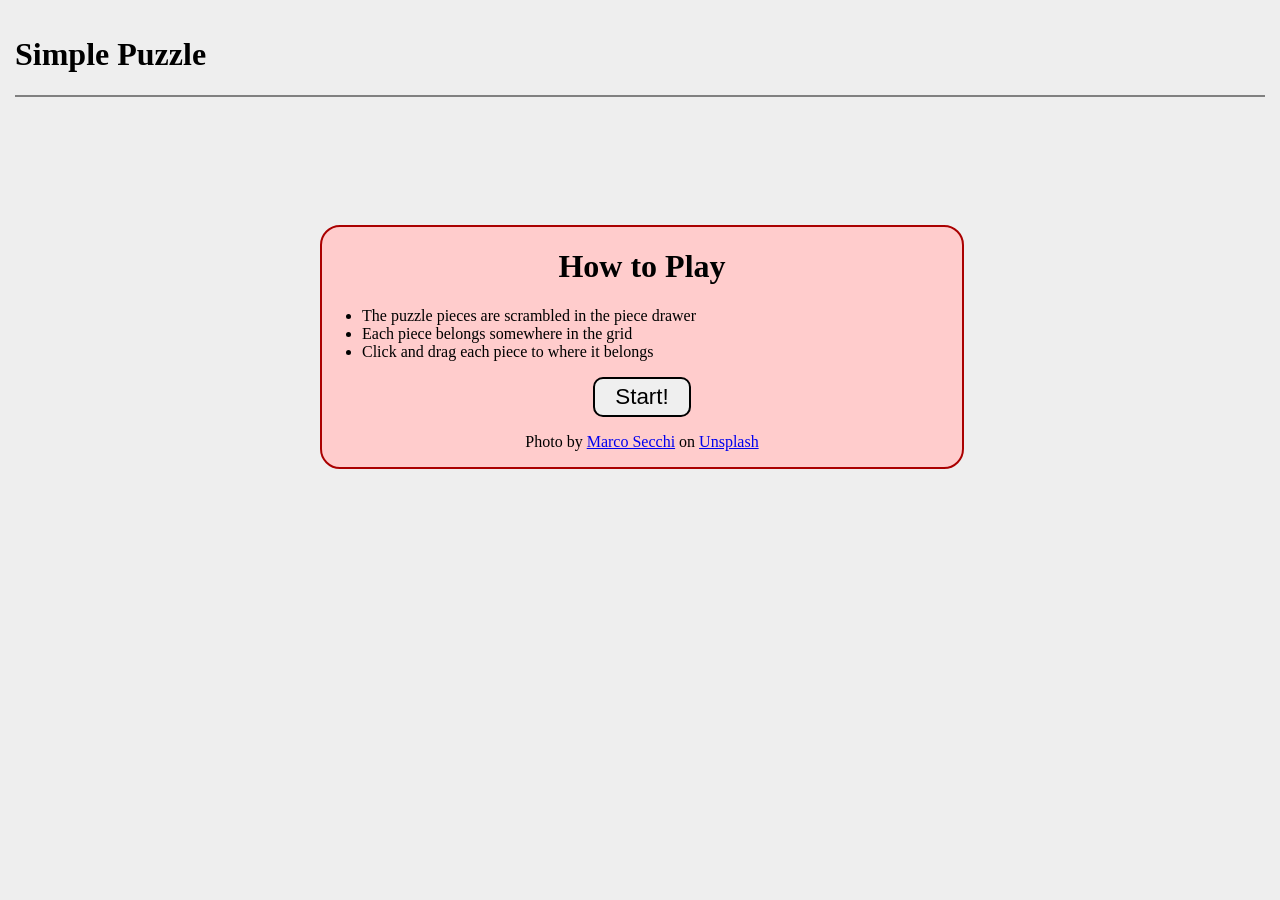
==== index.html @ 394f3905 "Eschew canvas for HTML elements and browser API functionality" ====
<!DOCTYPE html>
<html>
    <head>
        <meta charset="UTF-8">
        <title>Drag and Drop Puzzle</title>
        <link rel="stylesheet" type="text/css" href="css/style.css">
    </head>

    <body>
        <header>
            <h1>Simple Puzzle</h1>
        </header>
        <section id="game-space">
            <div id="board-space"></div>
        </section>
        <div id="congrats">
            <h1>You Win!</h1>
            <h2>Congratulations!</h2>
            <p><input type="button" id="playagainBtn" value="Play Again"></p>
        </div>
        <div id="instructions">
            <h1>How to Play</h1>
            <ul>
                <li>The puzzle pieces are scrambled in the piece drawer</li>
                <li>Each piece belongs somewhere in the grid</li>
                <li>Click and drag each piece to where it belongs</li>
            </ul>
            <p><input type="button" id="startBtn" value="Start!"></p>
            <p>Photo by <a href="https://unsplash.com/photos/E0su4LQzQ4c?utm_source=unsplash&utm_medium=referral&utm_content=creditCopyText">Marco Secchi</a> on <a href="https://unsplash.com/t/animals?utm_source=unsplash&utm_medium=referral&utm_content=creditCopyText">Unsplash</a></p>
        </div>
        <!--<script type="text/javascript" src="js/puzzle.js"></script>-->
        <script type="text/javascript" src="js/main.js"></script>
        <script type="text/javascript">
            // Everything is set up, get it all started when the document has loaded
            window.addEventListener('load', function() { console.log('Window loaded'); });
        </script>
    </body>
</html>
---- css/style.css ----
body {
    background: #eeeeee;
    display: flex;
    flex-direction: column;
    height: calc(100vh - 30px);
    margin: 0;
    padding: 15px;
}

@keyframes slidedown {
    0% {
        transform: rotateX(-90deg);
    }
    100% {
        transform: rotateX(0);
    }
}

.slidedown {
    animation-name: slidedown;
    animation-duration: 1s;
    animation-timing-function: ease;
    transform-origin: top;
}

#game-space {
    --piece-size: 160px;
    flex-grow: 1;
    width: 100%; 
    min-width: 640px; 
    margin: 0 auto; 
    min-height: 640px;
    position: relative; 
}

#board-space {
    border: 1px solid grey;
    display: flex;
    flex-flow: row wrap;
}

#board-space .puzzle-slot {
    border: 1px solid grey;
    box-sizing: border-box;
    display: inline-block;
    height: var(--piece-size);
    width: var(--piece-size);
    position: relative;
}

.puzzle-piece {
    position: absolute;
}

#congrats {
    display: none; 
    width: 40%; 
    text-align: center; 
    border: 2px solid #00aa00; 
    border-radius: 20px; 
    background-color: #ccffcc; 
    position: absolute; 
    left: 30%; 
    top: 25%; 
    z-index: 99;
}

#instructions {
    width: 50%;
    left: 25%;
    top: 25%;
    position: absolute;
    border: 2px solid #aa0000;
    background-color: #ffcccc;
    border-radius: 20px;
    z-index: 99;
}

#instructions h1 {
    text-align: center; 
}

#congrats p, #instructions p {
    text-align: center;
}

#congrats input[type=button], #instructions input[type=button] {
    border: 2px solid #000000; 
    border-radius: 10px; 
    font-size: 1.4em; 
    padding: 5px 20px; 
}
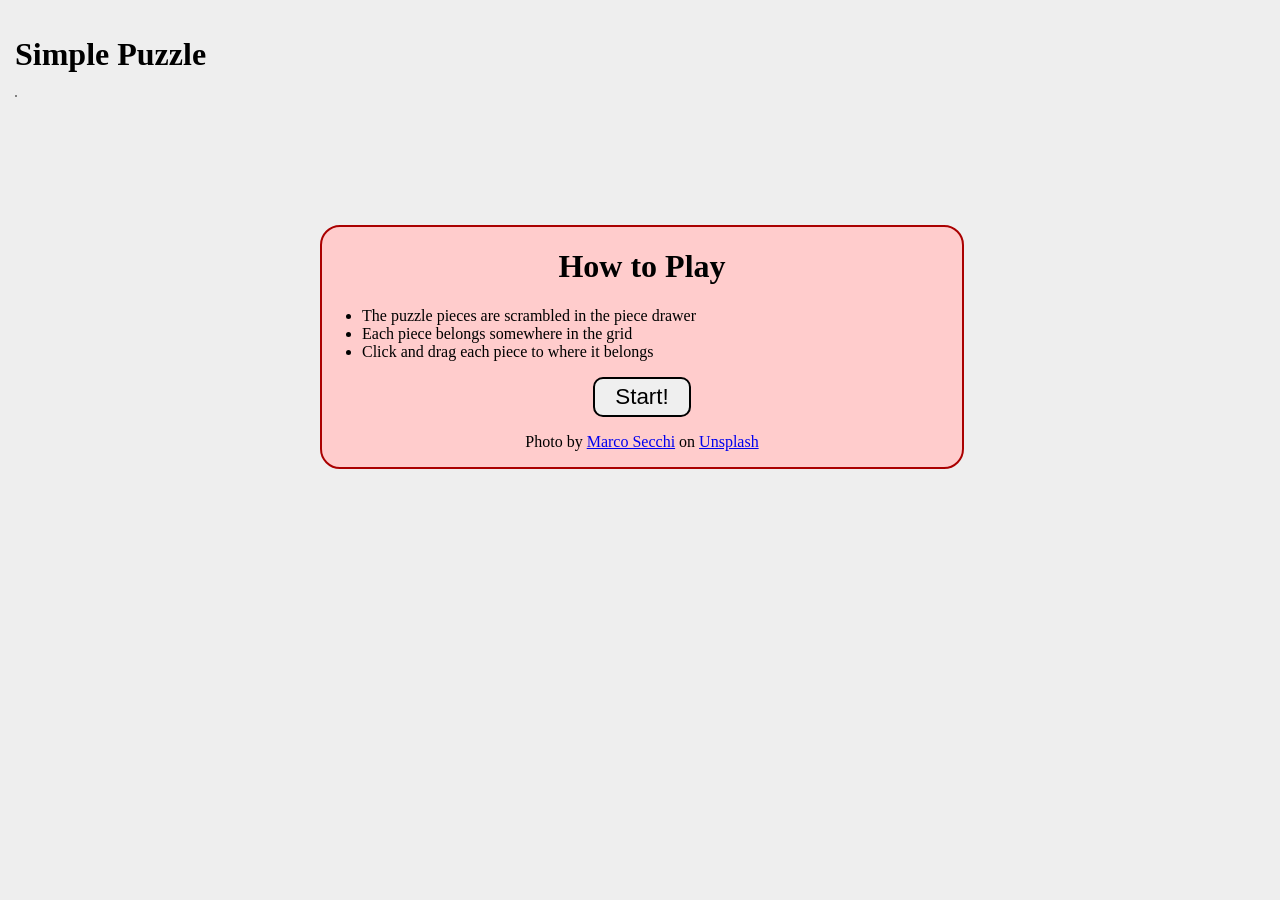
==== commit daa3c87c: "Code cleanup, add replay functionality" ====
--- a/index.html
+++ b/index.html
@@ -26,13 +26,8 @@
                 <li>Click and drag each piece to where it belongs</li>
             </ul>
             <p><input type="button" id="startBtn" value="Start!"></p>
-            <p>Photo by <a href="https://unsplash.com/photos/E0su4LQzQ4c?utm_source=unsplash&utm_medium=referral&utm_content=creditCopyText">Marco Secchi</a> on <a href="https://unsplash.com/t/animals?utm_source=unsplash&utm_medium=referral&utm_content=creditCopyText">Unsplash</a></p>
+            <p>Photo by <a href="https://unsplash.com/photos/E0su4LQzQ4c">Marco Secchi</a> on <a href="https://unsplash.com/t/animals">Unsplash</a></p>
         </div>
-        <!--<script type="text/javascript" src="js/puzzle.js"></script>-->
         <script type="text/javascript" src="js/main.js"></script>
-        <script type="text/javascript">
-            // Everything is set up, get it all started when the document has loaded
-            window.addEventListener('load', function() { console.log('Window loaded'); });
-        </script>
     </body>
-</html> +</html> 
--- a/css/style.css
+++ b/css/style.css
@@ -41,7 +41,6 @@
 }
 
 #board-space .puzzle-slot {
-    border: 1px solid grey;
     box-sizing: border-box;
     display: inline-block;
     height: var(--piece-size);
@@ -51,6 +50,12 @@
 
 .puzzle-piece {
     position: absolute;
+    user-select: none;
+}
+
+.anchored,
+.dragging {
+    pointer-events: none;
 }
 
 #congrats {
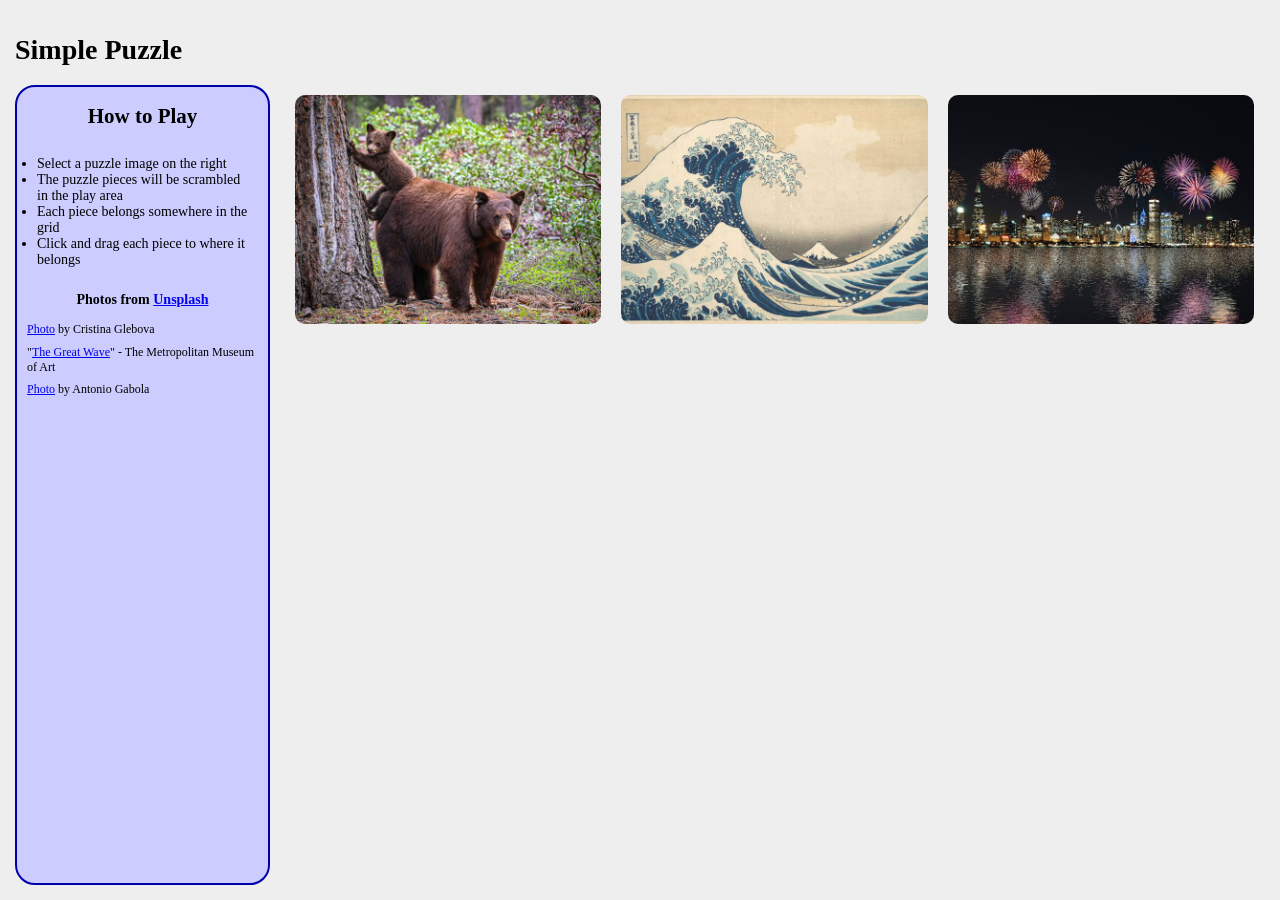
==== commit 0ec0c403: "Add puzzle selection from multiple images, remove image no longer available from source" ====
--- a/index.html
+++ b/index.html
@@ -10,24 +10,36 @@
         <header>
             <h1>Simple Puzzle</h1>
         </header>
-        <section id="game-space">
-            <div id="board-space"></div>
-        </section>
+        <main>
+            <section id="instructions">
+                <h1>How to Play</h1>
+                <ul class="marked">
+                    <li>Select a puzzle image on the right</li>
+                    <li>The puzzle pieces will be scrambled in the play area</li>
+                    <li>Each piece belongs somewhere in the grid</li>
+                    <li>Click and drag each piece to where it belongs</li>
+                </ul>
+                <p><strong>Photos from <a href="https://unsplash.com/">Unsplash</a></strong></p>
+                <ul class="credits">
+                    <li><a href="https://unsplash.com/photos/two-brown-bears-standing-next-to-each-other-in-a-forest-WVTjSmXg3XE">Photo</a> by Cristina Glebova</li>
+                    <li>"<a href="https://unsplash.com/photos/giant-ocean-wave-crashing-with-distant-mount-fuji-WjECuRrxd_c">The Great Wave</a>" - The Metropolitan Museum of Art</li>
+                    <li><a href="https://unsplash.com/photos/skyline-buildings-under-fireworks-display-NRF1IQrwwPs">Photo</a> by Antonio Gabola</li>
+                </ul>
+            </section>
+            <section id="puzzle-select" class="active">
+                <img class="card" src="/images/image1.jpg" alt="A photo of a bear and cub within the woods" />
+                <img class="card" src="/images/image2.jpg" alt="The Great Wave, an iconic piece of Japanese art" />
+                <img class="card" src="/images/image3.jpg" alt="A photo of fireworks over a city skyline across the water" />
+            </section>
+            <section id="game-space">
+                <div id="board-space"></div>
+            </section>
+        </main>
         <div id="congrats">
             <h1>You Win!</h1>
             <h2>Congratulations!</h2>
             <p><input type="button" id="playagainBtn" value="Play Again"></p>
         </div>
-        <div id="instructions">
-            <h1>How to Play</h1>
-            <ul>
-                <li>The puzzle pieces are scrambled in the piece drawer</li>
-                <li>Each piece belongs somewhere in the grid</li>
-                <li>Click and drag each piece to where it belongs</li>
-            </ul>
-            <p><input type="button" id="startBtn" value="Start!"></p>
-            <p>Photo by <a href="https://unsplash.com/photos/E0su4LQzQ4c">Marco Secchi</a> on <a href="https://unsplash.com/t/animals">Unsplash</a></p>
-        </div>
         <script type="text/javascript" src="js/main.js"></script>
     </body>
 </html> 
--- a/css/style.css
+++ b/css/style.css
@@ -1,13 +1,6 @@
-
-body {
-    background: #eeeeee;
-    display: flex;
-    flex-direction: column;
-    height: calc(100vh - 30px);
-    margin: 0;
-    padding: 15px;
-}
-
+/**
+ * Slide down css animation, used on congrats "modal"
+ */
 @keyframes slidedown {
     0% {
         transform: rotateX(-90deg);
@@ -17,6 +10,53 @@
     }
 }
 
+
+/**
+ * Generic element styling
+ */
+html {
+    font-size: 62.5%;
+}
+
+body {
+    background: #eeeeee;
+    display: flex;
+    flex-direction: column;
+    font-size: 1.4rem;
+    height: calc(100vh - 30px);
+    margin: 0;
+    overflow: hidden;
+    padding: 15px;
+}
+
+main {
+    display: flex;
+    flex-direction: row;
+    height: 100%;
+}
+
+ul {
+    list-style: none;
+    padding: 0;
+}
+
+ul.marked {
+    list-style: disc;
+    padding: 1rem;
+}
+
+ul.credits {
+    font-size: 1.2rem;
+}
+
+ul.credits li {
+    margin-bottom: 0.75rem;
+}
+
+
+/**
+ * Utility classes
+ */
 .slidedown {
     animation-name: slidedown;
     animation-duration: 1s;
@@ -24,14 +64,71 @@
     transform-origin: top;
 }
 
+
+/**
+ * Specific element styling
+ */
+#instructions {
+    border: 2px solid #0000aa;
+    background-color: #ccccff;
+    border-radius: 20px;
+    margin-right: 1.5rem;
+    padding: 0 1rem;
+}
+
+#instructions h1 {
+    text-align: center;
+}
+
+#puzzle-select {
+    display: none;
+    visibility: hidden;
+    flex-flow: row wrap;
+    align-items: flex-start;
+    gap: 2rem;
+    max-width: 75vw;
+    overflow-y: scroll;
+    padding: 1rem;
+}
+
+#puzzle-select.active {
+    display: flex;
+    visibility: visible;
+}
+
+#puzzle-select .card {
+    border-radius: 1rem;
+    cursor: pointer;
+    transition: 0.3s;
+}
+
+#puzzle-select .card:hover {
+    scale: 1.05;
+}
+
+#puzzle-select img.card:active {
+    scale: 1;
+}
+
+#puzzle-select img {
+    max-width: calc(33% - 1.05rem);
+}
+
 #game-space {
     --piece-size: 160px;
     flex-grow: 1;
-    width: 100%; 
-    min-width: 640px; 
-    margin: 0 auto; 
+    width: 100%;
+    min-width: 640px;
+    margin: 0 auto;
     min-height: 640px;
-    position: relative; 
+    position: relative;
+    display: none;
+    visibility: hidden;
+}
+
+#game-space.active {
+    display: block;
+    visibility: visible;
 }
 
 #board-space {
@@ -71,28 +168,13 @@
     z-index: 99;
 }
 
-#instructions {
-    width: 50%;
-    left: 25%;
-    top: 25%;
-    position: absolute;
-    border: 2px solid #aa0000;
-    background-color: #ffcccc;
-    border-radius: 20px;
-    z-index: 99;
-}
-
-#instructions h1 {
-    text-align: center; 
-}
-
 #congrats p, #instructions p {
     text-align: center;
 }
 
 #congrats input[type=button], #instructions input[type=button] {
-    border: 2px solid #000000; 
-    border-radius: 10px; 
-    font-size: 1.4em; 
-    padding: 5px 20px; 
+    border: 2px solid #000000;
+    border-radius: 10px;
+    font-size: 1.4em;
+    padding: 5px 20px;
 }
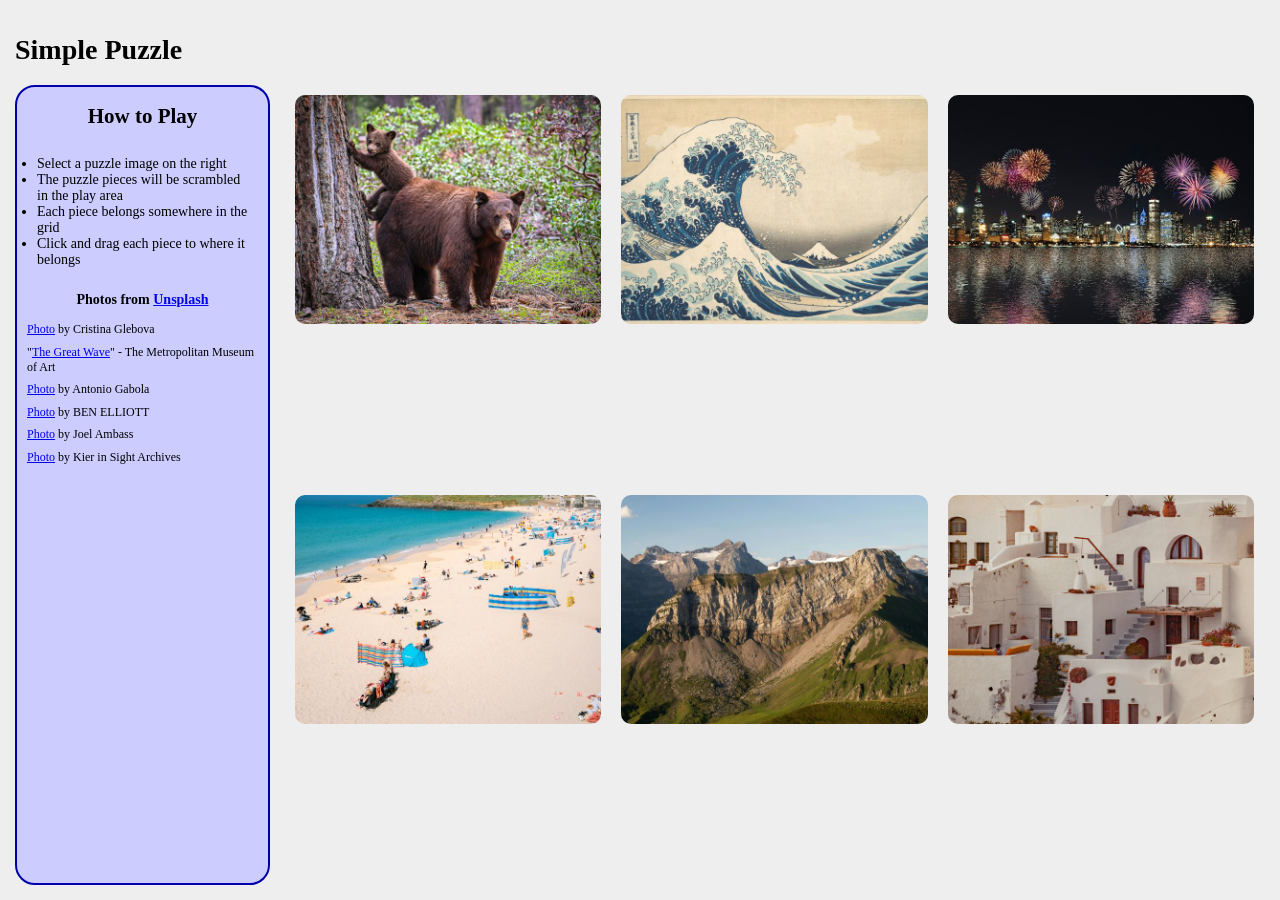
==== commit 71f48495: "Code cleanup, and add more images because why not?" ====
--- a/index.html
+++ b/index.html
@@ -24,12 +24,18 @@
                     <li><a href="https://unsplash.com/photos/two-brown-bears-standing-next-to-each-other-in-a-forest-WVTjSmXg3XE">Photo</a> by Cristina Glebova</li>
                     <li>"<a href="https://unsplash.com/photos/giant-ocean-wave-crashing-with-distant-mount-fuji-WjECuRrxd_c">The Great Wave</a>" - The Metropolitan Museum of Art</li>
                     <li><a href="https://unsplash.com/photos/skyline-buildings-under-fireworks-display-NRF1IQrwwPs">Photo</a> by Antonio Gabola</li>
+                    <li><a href="https://unsplash.com/photos/people-relaxing-on-a-crowded-sandy-beach-with-turquoise-sea-3Gz52Og8Vtw">Photo</a> by BEN ELLIOTT</li>
+                    <li><a href="https://unsplash.com/photos/brown-and-green-mountains-under-blue-sky-during-daytime-JXX3mxAEN64">Photo</a> by Joel Ambass</li>
+                    <li><a href="https://unsplash.com/photos/white-and-brown-concrete-building-9jFPVQzUgNY">Photo</a> by Kier in Sight Archives</li>
                 </ul>
             </section>
             <section id="puzzle-select" class="active">
                 <img class="card" src="/images/image1.jpg" alt="A photo of a bear and cub within the woods" />
                 <img class="card" src="/images/image2.jpg" alt="The Great Wave, an iconic piece of Japanese art" />
                 <img class="card" src="/images/image3.jpg" alt="A photo of fireworks over a city skyline across the water" />
+                <img class="card" src="/images/image4.jpg" alt="People relaxing on a sandy beach with a turquoise sea" />
+                <img class="card" src="/images/image5.jpg" alt="Brown and green mountains under a blue sky" />
+                <img class="card" src="/images/image6.jpg" alt="Cluster of homes in Santorini, Greece" />
             </section>
             <section id="game-space">
                 <div id="board-space"></div>
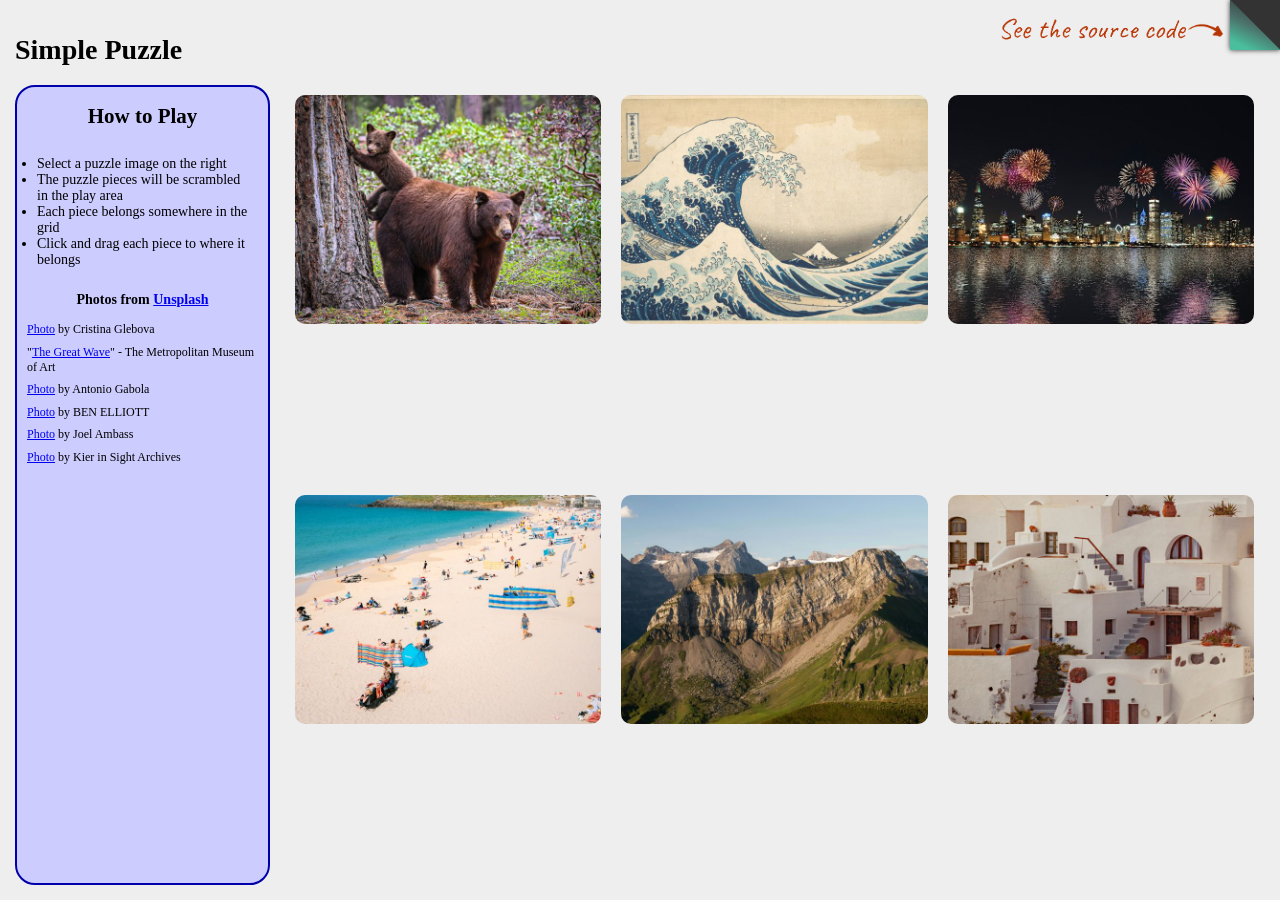
==== commit 3f3f3d81: "Update README and add peek-under banner in the corner of the page" ====
--- a/index.html
+++ b/index.html
@@ -7,6 +7,9 @@
     </head>
 
     <body>
+        <!-- Peek under the hood -->
+        <a href="https://github.com/reuben-bradley/dragndrop-puzzle" class="corner-peek" title="See the sourcecode for this site!" target="_blank"></a>
+
         <header>
             <h1>Simple Puzzle</h1>
         </header>
--- a/css/style.css
+++ b/css/style.css
@@ -178,3 +178,67 @@
     font-size: 1.4em;
     padding: 5px 20px;
 }
+
+
+/**
+ *  Based on the "Corner Peel" CodePen by Benjamin Wells Kerenza
+ *  https://codepen.io/bjwells/pen/ZYPpyX
+ *
+ *  Adapted for use by Reuben Bradley
+ */
+
+.corner-peek {
+    border: 0;
+    display: block;
+    position: absolute;
+    top: 0;
+    right: 0;
+    height: 50px;
+    width: 50px;
+    cursor: pointer;
+    transition: 0.5s;
+    background: linear-gradient(to top right, #49bf9d 35%, #4b706a 60%, #333333 90%);
+    background-size: 100px, 100px;
+    background-position: top right;
+    box-shadow: 0 0 5px #333333;
+    z-index: 999;
+}
+
+.corner-peek:before {
+    content: "";
+    position: absolute;
+    top: calc(50px / 4);
+    right: 55px;
+    background: url('/images/see-source.png') no-repeat center center / contain;
+    height: 3.2rem;
+    width: 22.4rem;
+    z-index: 1000;
+}
+
+.corner-peek:after {
+    content: "";
+    display: block;
+    position: absolute;
+    top: calc(50px * -0.7);
+    right: calc(50px * -0.7);
+    height: calc(50px * 1.4);
+    width: calc(50px * 1.4);
+    transition: 0.5s;
+    transform: rotate(45deg);
+    background: #333333;
+}
+
+.corner-peek:hover {
+    height: calc(50px * 1.3);
+    width: calc(50px * 1.3);
+    background-position: bottom left;
+    box-shadow: 0 0 18px #333333;
+}
+
+.corner-peek:hover:after {
+    height: calc(50px * 1.8);
+    width: calc(50px * 1.8);
+    top: calc(50px * -0.9);
+    right: calc(50px * -0.9);
+}
+
